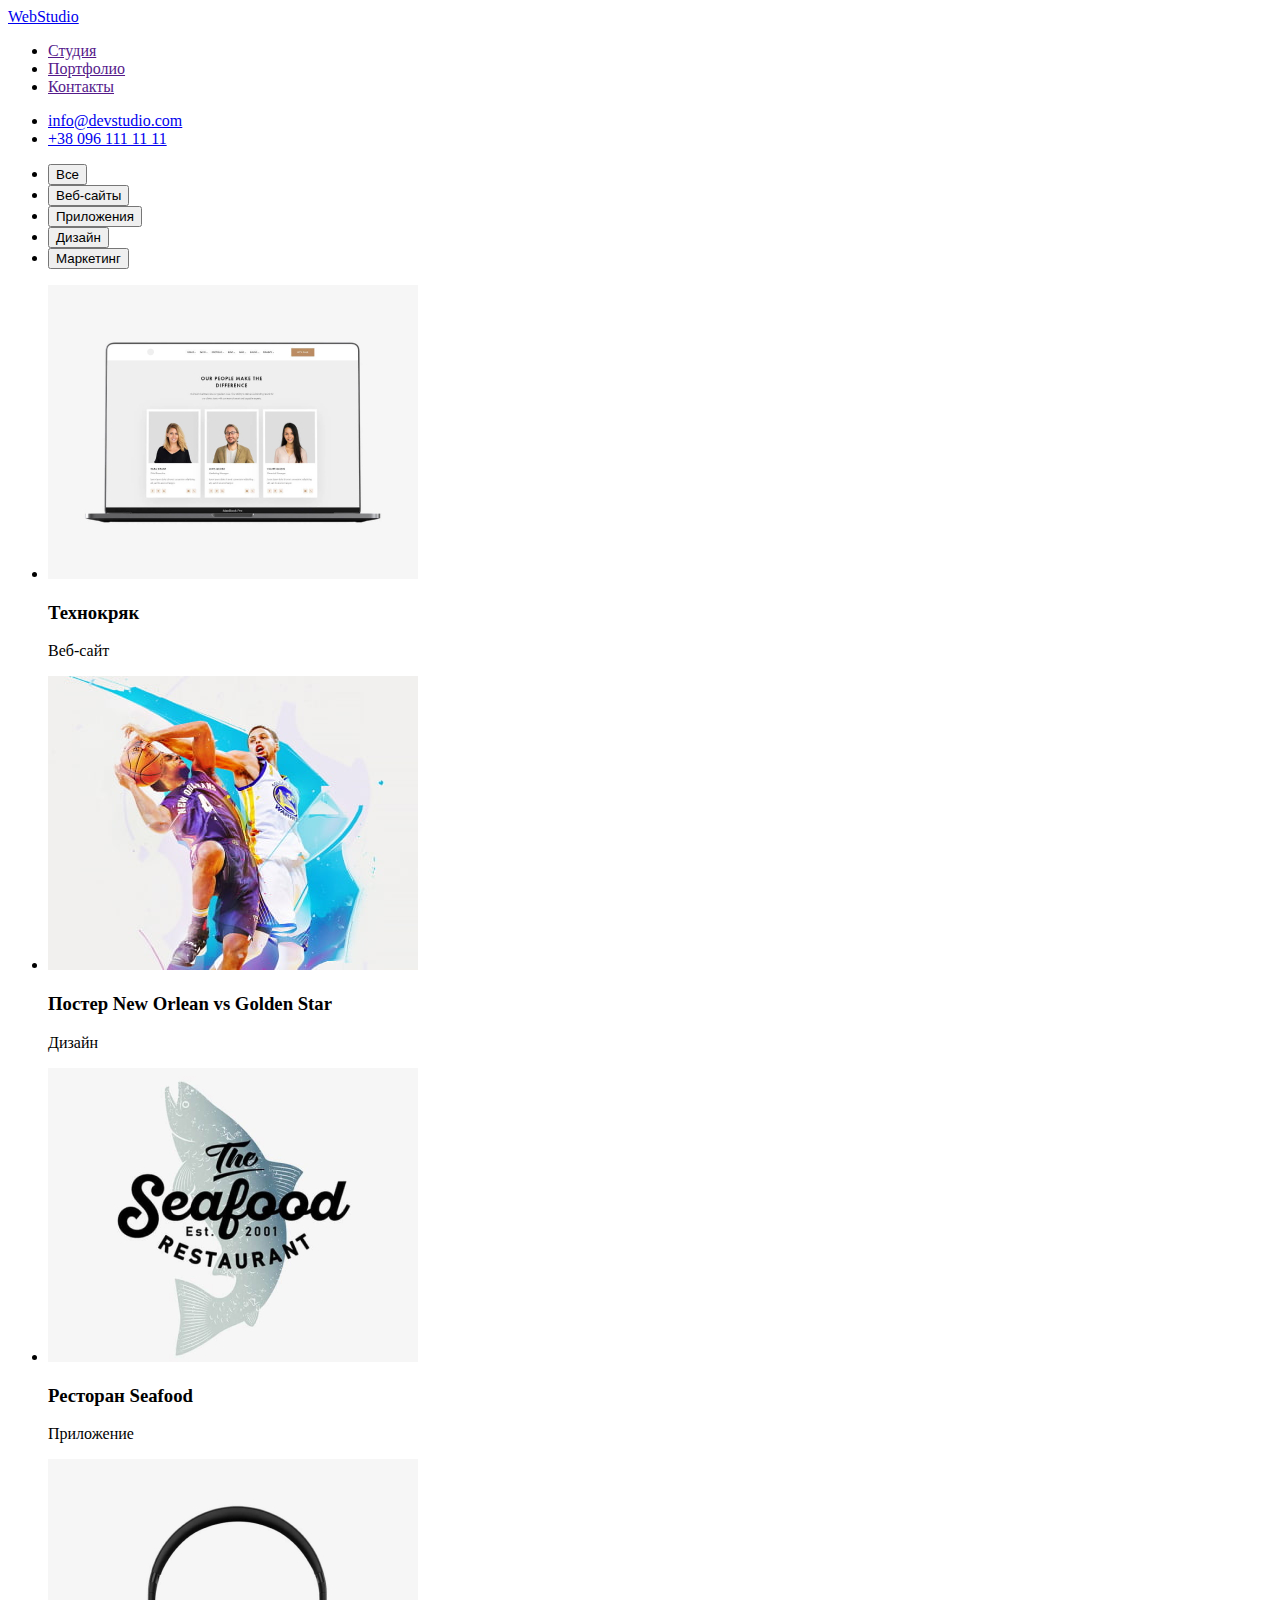
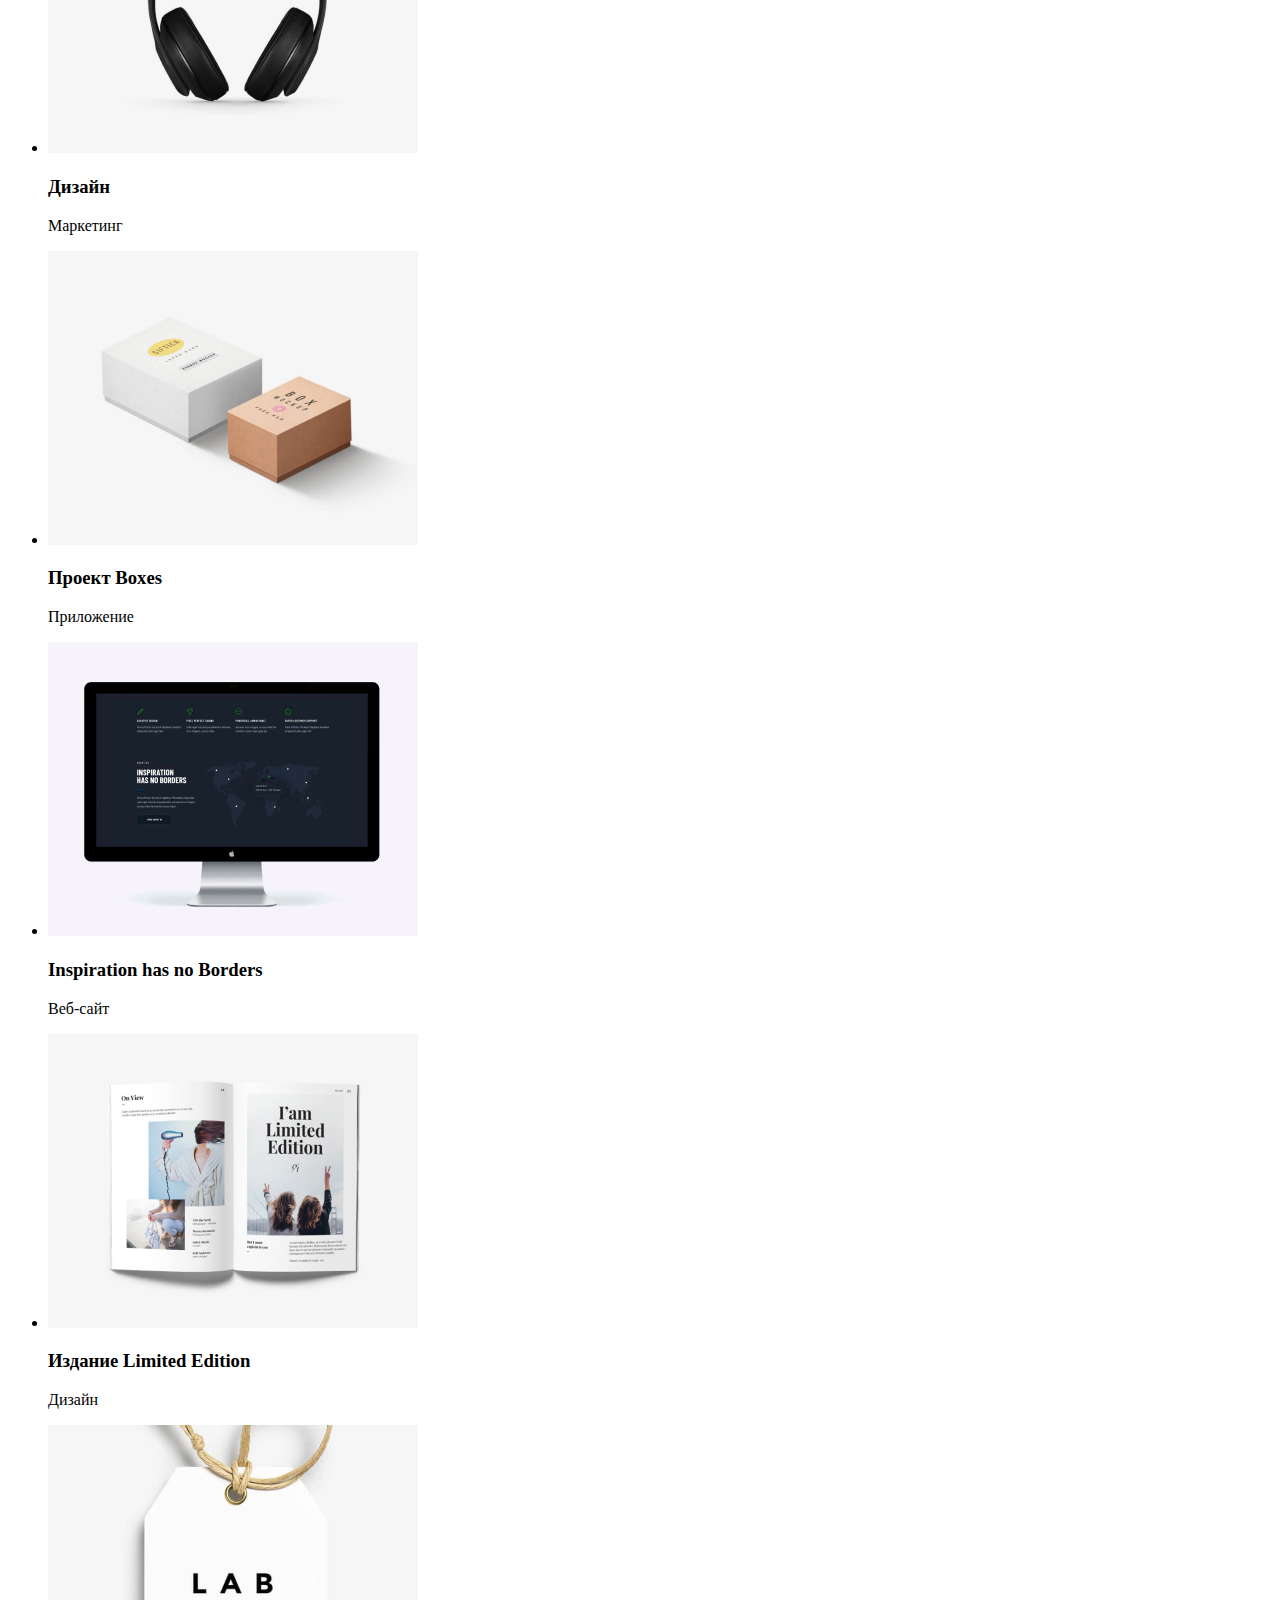
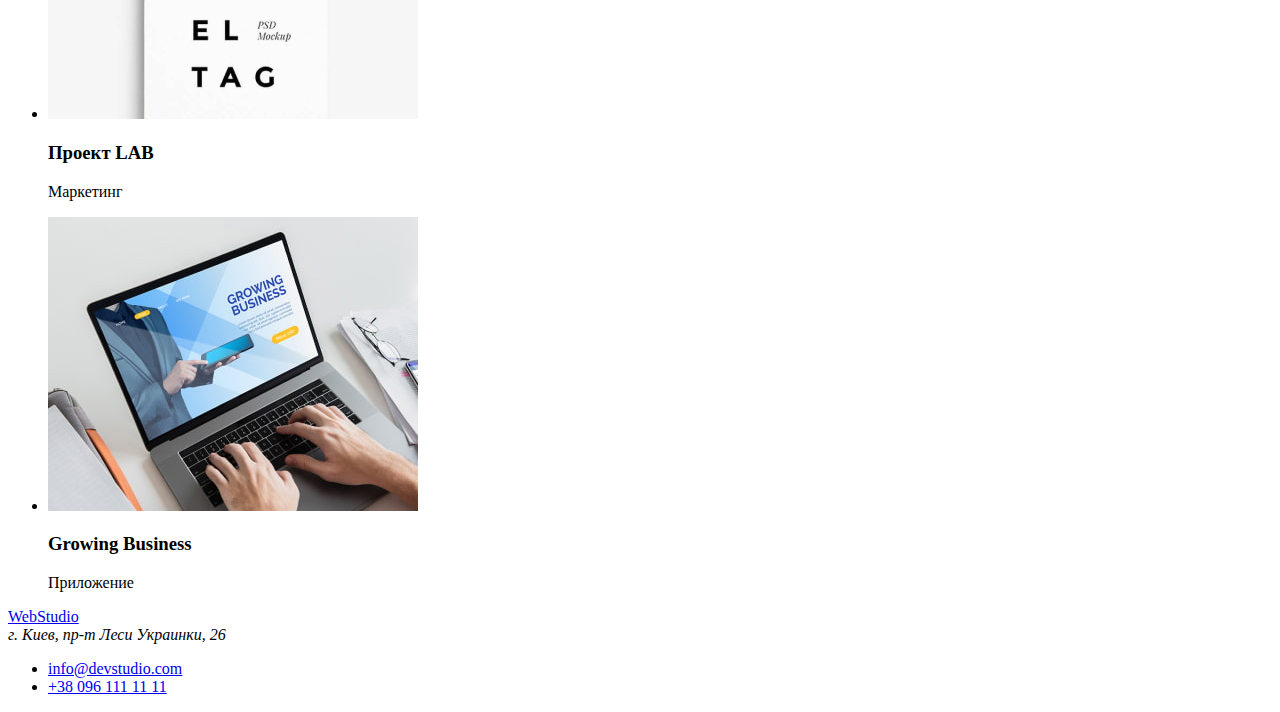
==== portfolio.html @ f8284182 "Выполнена HTML-разметка" ====
<!DOCTYPE html>
<html lang="en">
<head>
    <meta charset="UTF-8">
    <meta http-equiv="X-UA-Compatible" content="IE=edge">
    <meta name="viewport" content="width=device-width, initial-scale=1.0">
    <title>Document</title>
</head>
<body>
    <header>
        <nav>
    
            <a href="/">WebStudio</a>
    
            <ul>
                <li><a href="">Студия</a></li>
                <li><a href="">Портфолио</a></li>
                <li><a href="">Контакты</a></li>
            </ul>
        </nav>
    
        <ul>
            <li><a href="milto:info@devstudio.com">info@devstudio.com</a></li>
            <li><a href="tel:+380961111111">+38 096 111 11 11</a></li>
        </ul>
    </header>
    <main>
    <section>
        <ul>
            <li>
                <button type="button">Все</button>
            </li>
            <li>
                <button type="button">Веб-сайты</button>
            </li>
            <li>
                <button type="button">Приложения</button>
            </li>
            <li>
                <button type="button">Дизайн</button>
            </li>
            <li>
                <button type="button">Маркетинг</button>
            </li>
        </ul>
        <ul>
            <li>
                <img src="./images/technoquack.jpg" alt="изображение сайта">
                <h3>Технокряк</h3>
                <p>Веб-сайт</p>
            </li>
            <li>
                <img src="./images/new-orlean.jpg" alt="фото баскетболистов">
                <h3>Постер New Orlean vs Golden Star</h3>
                <p>Дизайн</p>
            </li>
            <li>
                <img src="./images/restaurant-seafood.jpg" alt="фото логотипа">
                <h3>Ресторан Seafood</h3>
                <p>Приложение</p>
            </li>
            <li>
                <img src="./images/project-prime.jpg" alt="фото наушников">
                <h3>Дизайн</h3>
                <p>Маркетинг</p>
            </li>
            <li>
                <img src="./images/projeck-boxes.jpg" alt="фото боксов">
                <h3>Проект Boxes</h3>
                <p>Приложение</p>
            </li>
            <li>
                <img src="./images/inspiration.jpg" alt="фото сайта">
                <h3>Inspiration has no Borders</h3>
                <p>Веб-сайт</p>
            </li>
            <li>
                <img src="./images/limited-edition.jpg" alt="фото журнала">
                <h3>Издание Limited Edition</h3>
                <p>Дизайн</p>
            </li>
            <li>
                <img src="./images/project-lab.jpg" alt="изображение логотипа">
                <h3>Проект LAB</h3>
                <p>Маркетинг</p>
            </li>
            <li>
                <img src="./images/growing-business.jpg" alt="изображение приложения">
                <h3>Growing Business</h3>
                <p>Приложение</p>
            </li>
        </ul>
    </section>
    </main>

    <footer>
        <a href="/">WebStudio</a>
    
        <address>
            г. Киев, пр-т Леси Украинки, 26
        </address>
    
        <ul>
            <li>
                <a href="milto:info@devstudio.com">info@devstudio.com</a>
            </li>
            <li>
                <a href="tel:+380961111111">+38 096 111 11 11</a>
            </li>
        </ul>
    </footer>
    
</body>
</html>
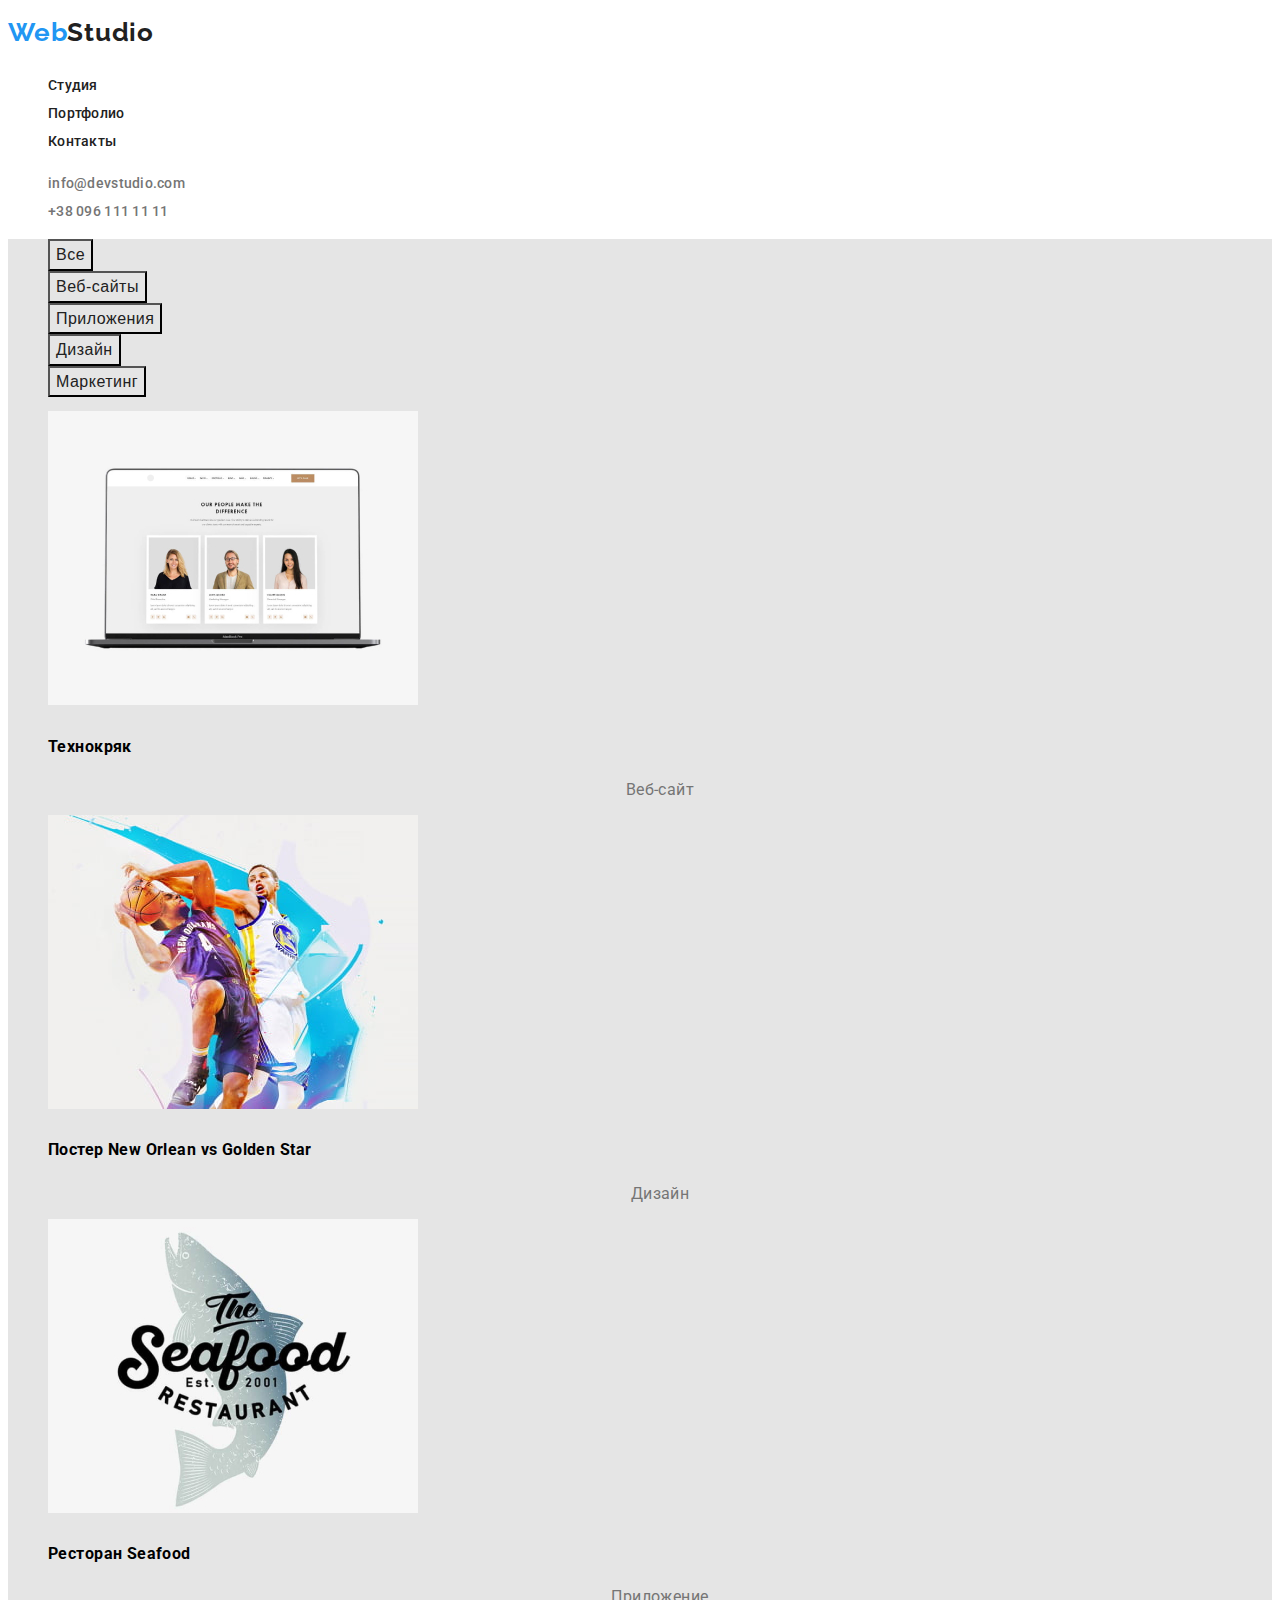
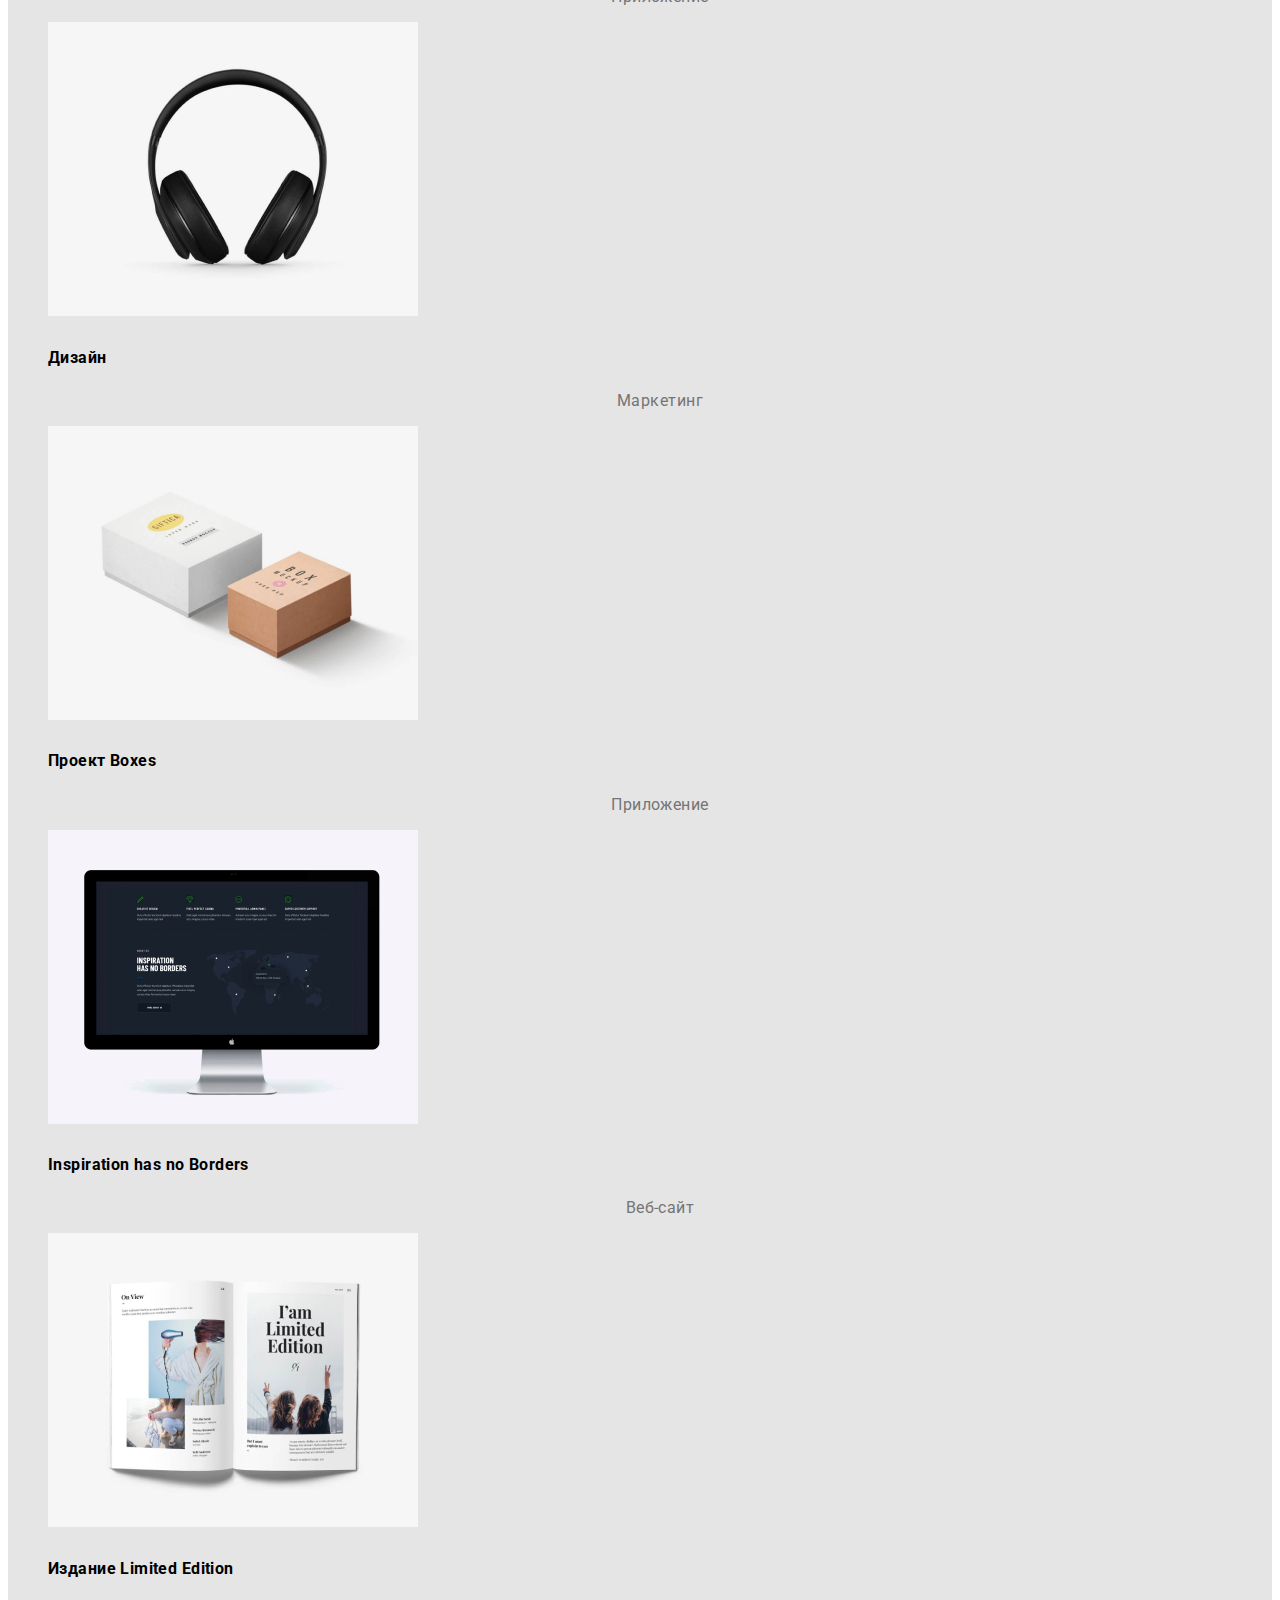
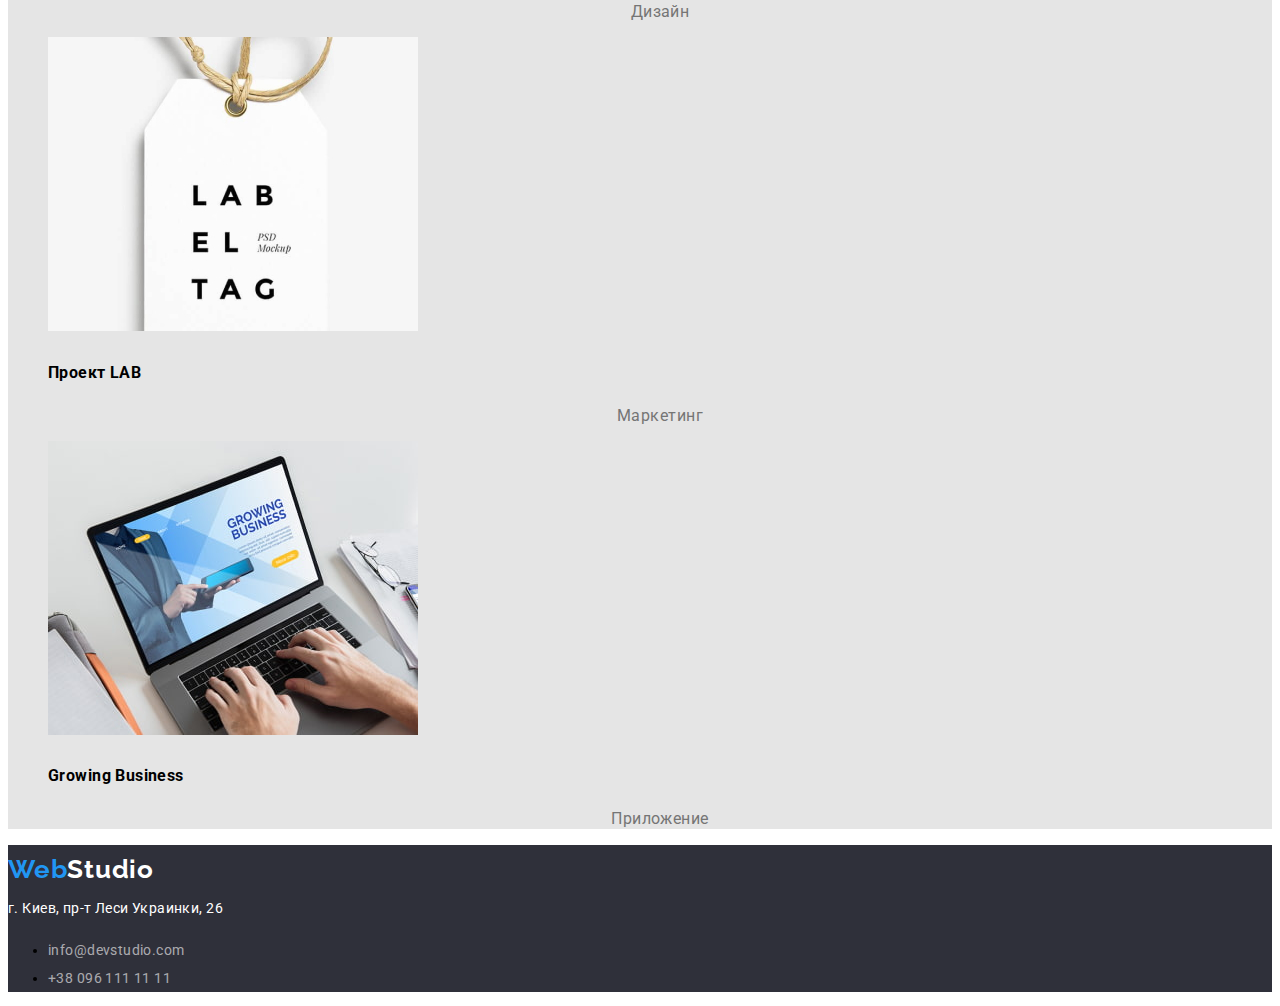
==== commit 648ed568: "подключил и прописал стили" ====
--- a/portfolio.html
+++ b/portfolio.html
@@ -5,107 +5,129 @@
     <meta http-equiv="X-UA-Compatible" content="IE=edge">
     <meta name="viewport" content="width=device-width, initial-scale=1.0">
     <title>Document</title>
+
+    <!-- Основные шрифты --> 
+    <link rel="preconnect" href="https://fonts.googleapis.com">
+    <link rel="preconnect" href="https://fonts.gstatic.com" crossorigin>
+    <link href="https://fonts.googleapis.com/css2?family=Raleway:wght@700&family=Roboto:wght@400;500;700;900&display=swap"
+        rel="stylesheet">
+    <!-- Стили -->
+    <link rel="stylesheet" href="./css/styles.css">
 </head>
 <body>
-    <header>
-        <nav>
+    <header class="heder">
+        <nav class="heder-nav">
     
-            <a href="/">WebStudio</a>
+            <a class="logo link" href="/">Web<span class="logo-primery">Studio</span></a>
+
+            <ul class="nav-list list">
+                <li class="nav-item">
+                    <a class="nav-link link" href="./index.html">Студия</a>
+                </li>
     
-            <ul>
-                <li><a href="">Студия</a></li>
-                <li><a href="">Портфолио</a></li>
-                <li><a href="">Контакты</a></li>
+                <li class="nav-item">
+                    <a class="nav-link link current" href="./portfolio.html">Портфолио</a>
+                </li>
+                <li class="nav-item">
+                    <a class="nav-link link" href="">Контакты</a>
+                </li>
             </ul>
         </nav>
     
-        <ul>
-            <li><a href="milto:info@devstudio.com">info@devstudio.com</a></li>
-            <li><a href="tel:+380961111111">+38 096 111 11 11</a></li>
+        <ul class="contact-list list">
+            <li class="contact-list-item">
+                <a class="contact-mail link" href="milto:info@devstudio.com">info@devstudio.com</a>
+            </li>
+            <li class="contact-list-item">
+                <a class="contact-phone link" href="tel:+380961111111">+38 096 111 11 11</a>
+            </li>
         </ul>
     </header>
+
     <main>
-    <section>
-        <ul>
-            <li>
-                <button type="button">Все</button>
+    <section class="portfolio">
+        <ul class="portfolio-nav list">
+            <li class="portfolio-nav-item">
+                <button class="portfolio-nav-btn" type="button">Все</button>
             </li>
-            <li>
-                <button type="button">Веб-сайты</button>
+            <li class="portfolio-nav-item">
+                <button class="portfolio-nav-btn" type="button">Веб-сайты</button>
             </li>
-            <li>
-                <button type="button">Приложения</button>
+            <li class="portfolio-nav-item">
+                <button class="portfolio-nav-btn" type="button">Приложения</button>
             </li>
-            <li>
-                <button type="button">Дизайн</button>
+            <li class="portfolio-nav-item">
+                <button class="portfolio-nav-btn" type="button">Дизайн</button>
             </li>
-            <li>
-                <button type="button">Маркетинг</button>
+            <li class="portfolio-nav-item">
+                <button class="portfolio-nav-btn" type="button">Маркетинг</button>
             </li>
         </ul>
-        <ul>
-            <li>
-                <img src="./images/technoquack.jpg" alt="изображение сайта">
-                <h3>Технокряк</h3>
-                <p>Веб-сайт</p>
+        <ul class="portfolio-list list">
+            <li class="portfolio-list-item">
+                <img src="./images/technoquack.jpg" alt="изображение сайта" width="370" height="294">
+                <h3 class="portfolio-subtitle">Технокряк</h3>
+                <p class="text">Веб-сайт</p>
             </li>
-            <li>
-                <img src="./images/new-orlean.jpg" alt="фото баскетболистов">
-                <h3>Постер New Orlean vs Golden Star</h3>
-                <p>Дизайн</p>
+            <li class="portfolio-list-item">
+                <img src="./images/new-orlean.jpg" alt="фото баскетболистов" width="370" height="294">
+                <h3 class="portfolio-subtitle">Постер New Orlean vs Golden Star</h3>
+                <p class="text">Дизайн</p>
             </li>
-            <li>
-                <img src="./images/restaurant-seafood.jpg" alt="фото логотипа">
-                <h3>Ресторан Seafood</h3>
-                <p>Приложение</p>
+            <li class="portfolio-list-item">
+                <img src="./images/restaurant-seafood.jpg" alt="фото логотипа" width="370" height="294">
+                <h3 class="portfolio-subtitle">Ресторан Seafood</h3>
+                <p class="text">Приложение</p>
             </li>
-            <li>
-                <img src="./images/project-prime.jpg" alt="фото наушников">
-                <h3>Дизайн</h3>
-                <p>Маркетинг</p>
+            <li class="portfolio-list-item">
+                <img src="./images/project-prime.jpg" alt="фото наушников" width="370" height="294">
+                <h3 class="portfolio-subtitle">Дизайн</h3>
+                <p class="text">Маркетинг</p>
             </li>
-            <li>
-                <img src="./images/projeck-boxes.jpg" alt="фото боксов">
-                <h3>Проект Boxes</h3>
-                <p>Приложение</p>
+            <li class="portfolio-list-item">
+                <img src="./images/projeck-boxes.jpg" alt="фото боксов" width="370" height="294">
+                <h3 class="portfolio-subtitle">Проект Boxes</h3>
+                <p class="text">Приложение</p>
             </li>
-            <li>
-                <img src="./images/inspiration.jpg" alt="фото сайта">
-                <h3>Inspiration has no Borders</h3>
-                <p>Веб-сайт</p>
+            <li class="portfolio-list-item">
+                <img src="./images/inspiration.jpg" alt="фото сайта" width="370" height="294">
+                <h3 class="portfolio-subtitle">Inspiration has no Borders</h3>
+                <p class="text">Веб-сайт</p>
             </li>
-            <li>
-                <img src="./images/limited-edition.jpg" alt="фото журнала">
-                <h3>Издание Limited Edition</h3>
-                <p>Дизайн</p>
+            <li class="portfolio-list-item">
+                <img src="./images/limited-edition.jpg" alt="фото журнала" width="370" height="294">
+                <h3 class="portfolio-subtitle">Издание Limited Edition</h3>
+                <p class="text">Дизайн</p>
             </li>
-            <li>
-                <img src="./images/project-lab.jpg" alt="изображение логотипа">
-                <h3>Проект LAB</h3>
-                <p>Маркетинг</p>
+            <li class="portfolio-list-item">
+                <img src="./images/project-lab.jpg" alt="изображение логотипа" width="370" height="294">
+                <h3 class="portfolio-subtitle">Проект LAB</h3>
+                <p class="text">Маркетинг</p>
             </li>
-            <li>
-                <img src="./images/growing-business.jpg" alt="изображение приложения">
-                <h3>Growing Business</h3>
-                <p>Приложение</p>
+            <li class="portfolio-list-item">
+                <img src="./images/growing-business.jpg" alt="изображение приложения" width="370" height="294">
+                <h3 class="portfolio-subtitle">Growing Business</h3>
+                <p class="text">Приложение</p>
             </li>
         </ul>
     </section>
     </main>
 
-    <footer>
-        <a href="/">WebStudio</a>
+    <!--Футер-->
+    <footer class="footer">
+        <a class="logo link" href="/">Web<span class="logo-secondary">Studio</span>
+        </a>
     
-        <address>
+        <address class="address">
             г. Киев, пр-т Леси Украинки, 26
         </address>
     
-        <ul>
-            <li>
-                <a href="milto:info@devstudio.com">info@devstudio.com</a>
+        <ul class="footer-list">
+            <li class="footer-list-item">
+                <a class="footer-link link" href="milto:info@devstudio.com">info@devstudio.com</a>
             </li>
-            <li>
-                <a href="tel:+380961111111">+38 096 111 11 11</a>
+            <li class="footer-list-item">
+                <a class="footer-link link" href="tel:+380961111111">+38 096 111 11 11</a>
             </li>
         </ul>
     </footer>
--- a/css/styles.css
+++ b/css/styles.css
@@ -0,0 +1,227 @@
+/* 
+#2196F3;++++
+
+#212121; ++++ 
+
+#757575; +++++ 
+
+#FFFFFF; header ++++
+
+#2F303A; footer
+
+#F5F4FA;
+
+#E5E5E5;
+беграунд мейна */
+
+:root {
+  /* Цвета */
+  --primary-text-color: #757575;
+  --primery-title-color: #212121;
+  --accent-color: #2196f3;
+  --header-bg-color: #ffffff;
+  --footer-bg-color: #2f303a;
+
+  /* Основные шрифты */
+  --main-font: Roboto;
+}
+
+body {
+  font-family: var(--main-font);
+  font-size: 14px;
+  line-height: 2;
+  letter-spacing: 0.03em;
+
+  color: var(--primary-txt);
+}
+.list {
+  list-style: none;
+}
+
+.link {
+  text-decoration: none;
+}
+
+.nav-link {
+  font-weight: 500;
+  font-size: 14px;
+  line-height: 1.14;
+  letter-spacing: 0.02em;
+  color: var(--primery-title-color);
+}
+
+.contact-mail {
+  font-weight: 500;
+  font-size: 14px;
+  line-height: 1.14;
+  letter-spacing: 0.02em;
+  color: var(--primary-text-color);
+}
+.contact-phone {
+  font-weight: 500;
+  font-size: 14px;
+  line-height: 1.14;
+  letter-spacing: 0.02em;
+  color: var(--primary-text-color);
+}
+
+/* Header */
+.header {
+  background-color: var(--header-bg-color);
+}
+
+a.logo {
+  font-family: Raleway;
+  font-weight: 700;
+  font-size: 26px;
+  line-height: 1.9;
+  letter-spacing: 0.03em;
+  color: var(--accent-color);
+}
+
+.logo-primery {
+  color: var(--primery-title-color);
+}
+
+.nav-link:hover,
+.nav-link:focus {
+  color: var(--accent-color);
+}
+
+.contact-mail:hover,
+.contact-mail:focus {
+  color: var(--accent-color);
+}
+
+.contact-phone:hover,
+.contact-phone:focus {
+  color: var(--accent-color);
+}
+
+/* Hero */
+.hero {
+  background-color: var(--footer-bg-color);
+}
+
+.hero {
+  font-weight: 900;
+  font-size: 44px;
+  line-height: 1.36;
+  text-align: center;
+  letter-spacing: 0.06em;
+  text-transform: uppercase;
+
+  color: var(--header-bg-color);
+}
+
+.hero-btn {
+  font-weight: 700;
+  font-size: 16px;
+  line-height: 1.88;
+  display: flex;
+  align-items: center;
+  text-align: center;
+  letter-spacing: 0.06em;
+  color: var(--header-bg-color);
+
+  background-color: transparent;
+  cursor: pointer;
+}
+
+.hero-btn {
+  background-color: var(--accent-color);
+}
+
+/* Особенности */
+
+.title {
+  font-weight: 700;
+  font-size: 36px;
+  line-height: 1.17;
+  text-align: center;
+  letter-spacing: 0.03em;
+  color: var(--primery-title-color);
+}
+
+.subtitle {
+  font-size: 14px;
+  line-height: 2;
+  letter-spacing: 0.03em;
+  text-transform: uppercase;
+
+  color: var(--primery-title-color);
+}
+
+/* Team */
+.team {
+  background-color: #f5f4fa;
+}
+.team-subtitle {
+  font-weight: 500;
+  font-size: 16px;
+  line-height: 1.2;
+  text-align: center;
+  letter-spacing: 0.03em;
+  color: var(--primery-title-color);
+}
+p.text {
+  font-size: 16px;
+  line-height: 1.2;
+  text-align: center;
+  letter-spacing: 0.03em;
+  color: var(--primary-text-color);
+}
+
+/* Footer */
+.footer {
+  background-color: var(--footer-bg-color);
+}
+
+a.logo {
+  font-family: Raleway;
+  font-weight: 700;
+  font-size: 26px;
+  line-height: 1.9;
+  letter-spacing: 0.03em;
+  color: var(--accent-color);
+}
+
+.logo-secondary {
+  color: var(--header-bg-color);
+}
+.address {
+  font-style: normal;
+  font-size: 14px;
+  line-height: 2;
+  letter-spacing: 0.03em;
+  color: var(--header-bg-color);
+}
+
+.footer-link {
+  font-size: 14px;
+  line-height: 2;
+  letter-spacing: 0.03em;
+  color: rgba(255, 255, 255, 0.6);
+}
+
+/* Portfolio */
+
+.portfolio {
+  background-color: #e5e5e5;
+}
+.portfolio-nav-btn {
+  font-weight: 500;
+  font-size: 16px;
+  line-height: 1.6;
+  text-align: center;
+  letter-spacing: 0.03em;
+  color: var(--primery-title-color);
+  background-color: #f5f4fa;
+  background-color: transparent;
+  cursor: pointer;
+}
+.portfolio-nav-btn:hover,
+.portfolio-nav-btn:focus {
+  color: var(--header-bg-color);
+  background-color: var(--accent-color);
+}
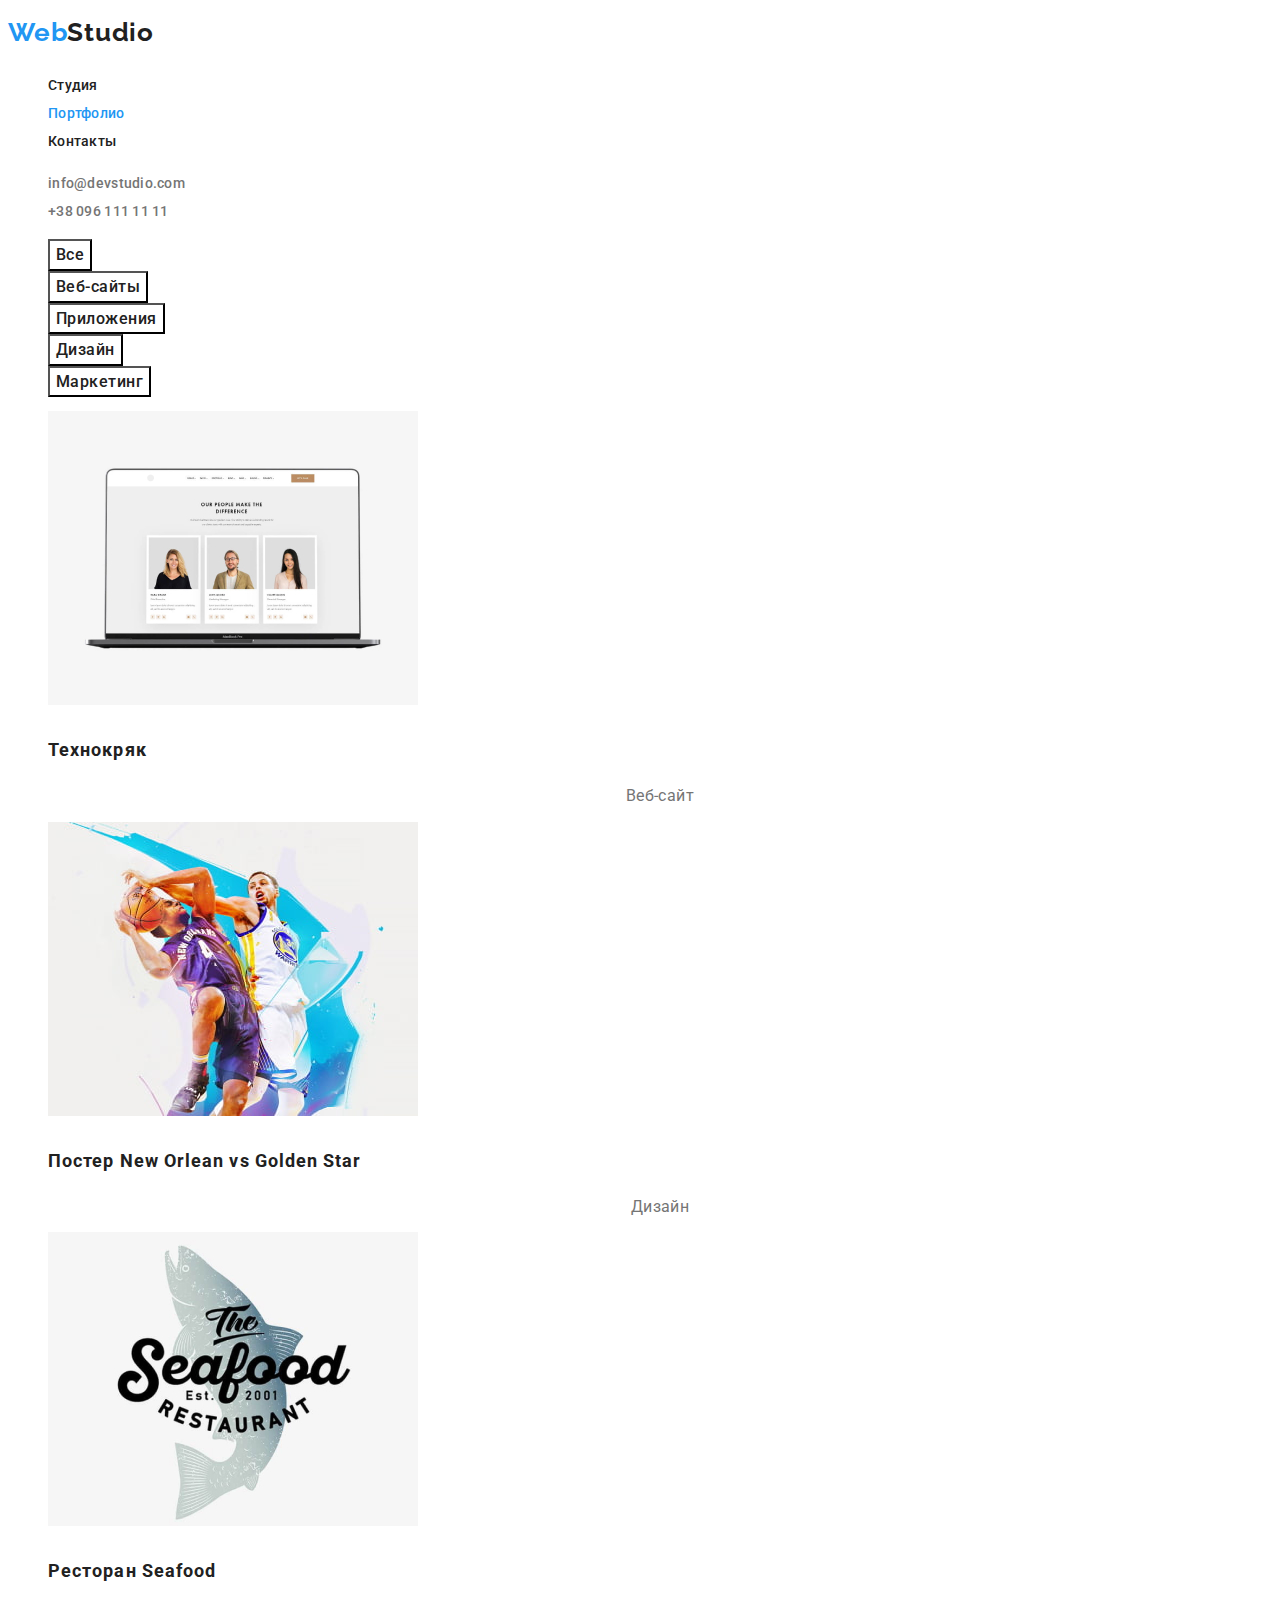
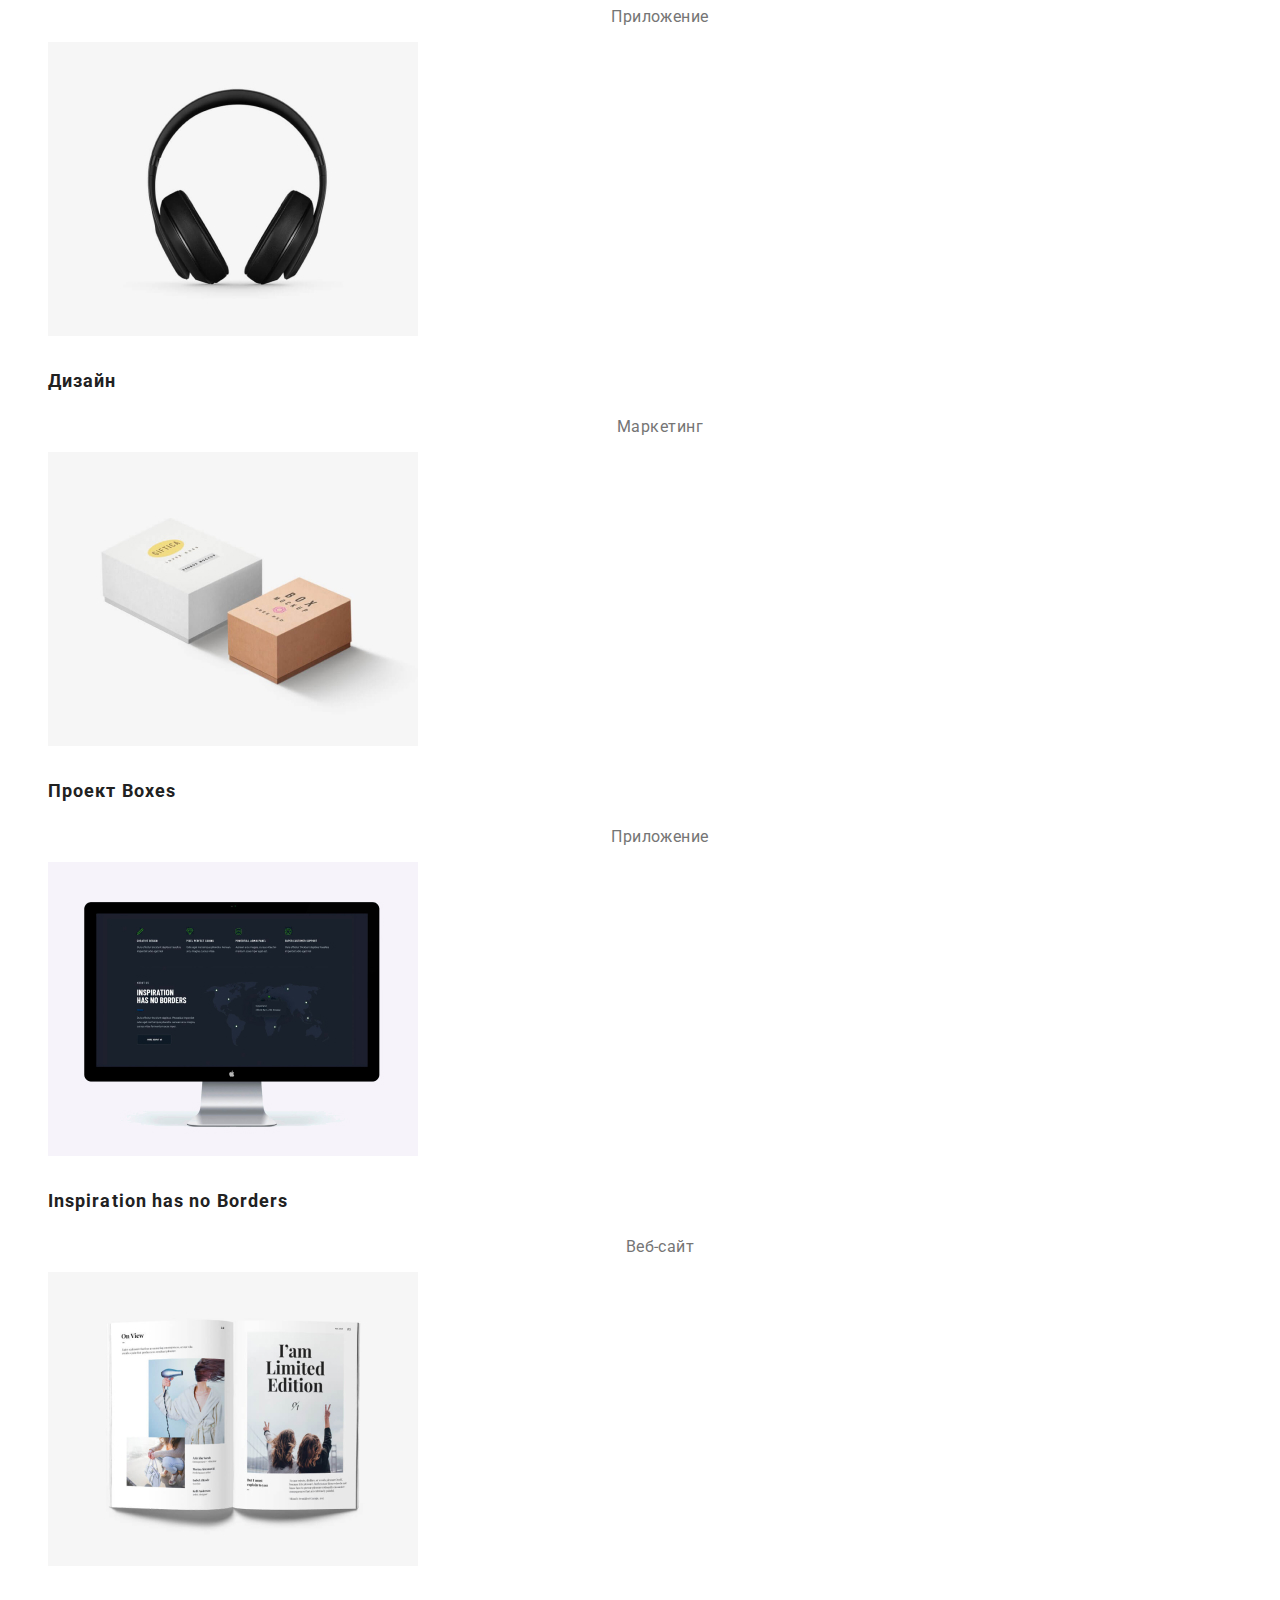
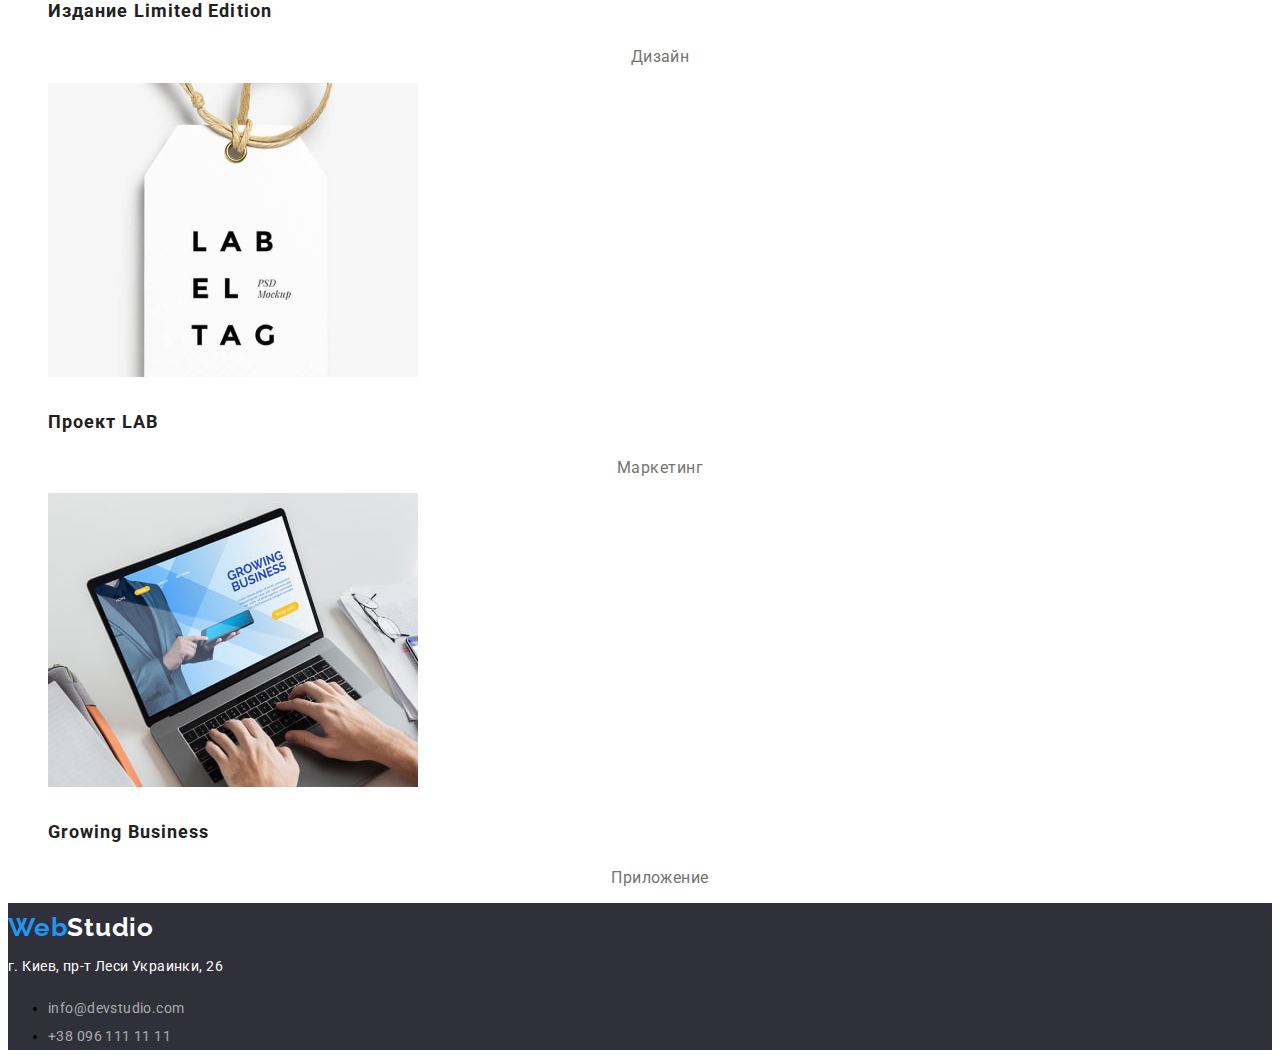
==== commit 4a1d5ecb: "Исправил замечания" ====
--- a/portfolio.html
+++ b/portfolio.html
@@ -23,8 +23,7 @@
             <ul class="nav-list list">
                 <li class="nav-item">
                     <a class="nav-link link" href="./index.html">Студия</a>
-                </li>
-    
+                </li> 
                 <li class="nav-item">
                     <a class="nav-link link current" href="./portfolio.html">Портфолио</a>
                 </li>
--- a/css/styles.css
+++ b/css/styles.css
@@ -88,6 +88,10 @@
   color: var(--accent-color);
 }
 
+.nav-list .nav-link.current {
+  color: var(--accent-color);
+}
+
 .contact-mail:hover,
 .contact-mail:focus {
   color: var(--accent-color);
@@ -103,7 +107,7 @@
   background-color: var(--footer-bg-color);
 }
 
-.hero {
+.hero h1 {
   font-weight: 900;
   font-size: 44px;
   line-height: 1.36;
@@ -115,6 +119,7 @@
 }
 
 .hero-btn {
+  font-family: inherit;
   font-weight: 700;
   font-size: 16px;
   line-height: 1.88;
@@ -206,22 +211,31 @@
 
 /* Portfolio */
 
-.portfolio {
-  background-color: #e5e5e5;
-}
 .portfolio-nav-btn {
+  font-family: inherit;
   font-weight: 500;
   font-size: 16px;
   line-height: 1.6;
   text-align: center;
   letter-spacing: 0.03em;
+
   color: var(--primery-title-color);
   background-color: #f5f4fa;
   background-color: transparent;
   cursor: pointer;
 }
+
 .portfolio-nav-btn:hover,
 .portfolio-nav-btn:focus {
   color: var(--header-bg-color);
   background-color: var(--accent-color);
 }
+
+.portfolio-subtitle {
+  font-weight: 700;
+  font-size: 18px;
+  line-height: 2;
+  letter-spacing: 0.06em;
+
+  color: var(--primery-title-color);
+}
